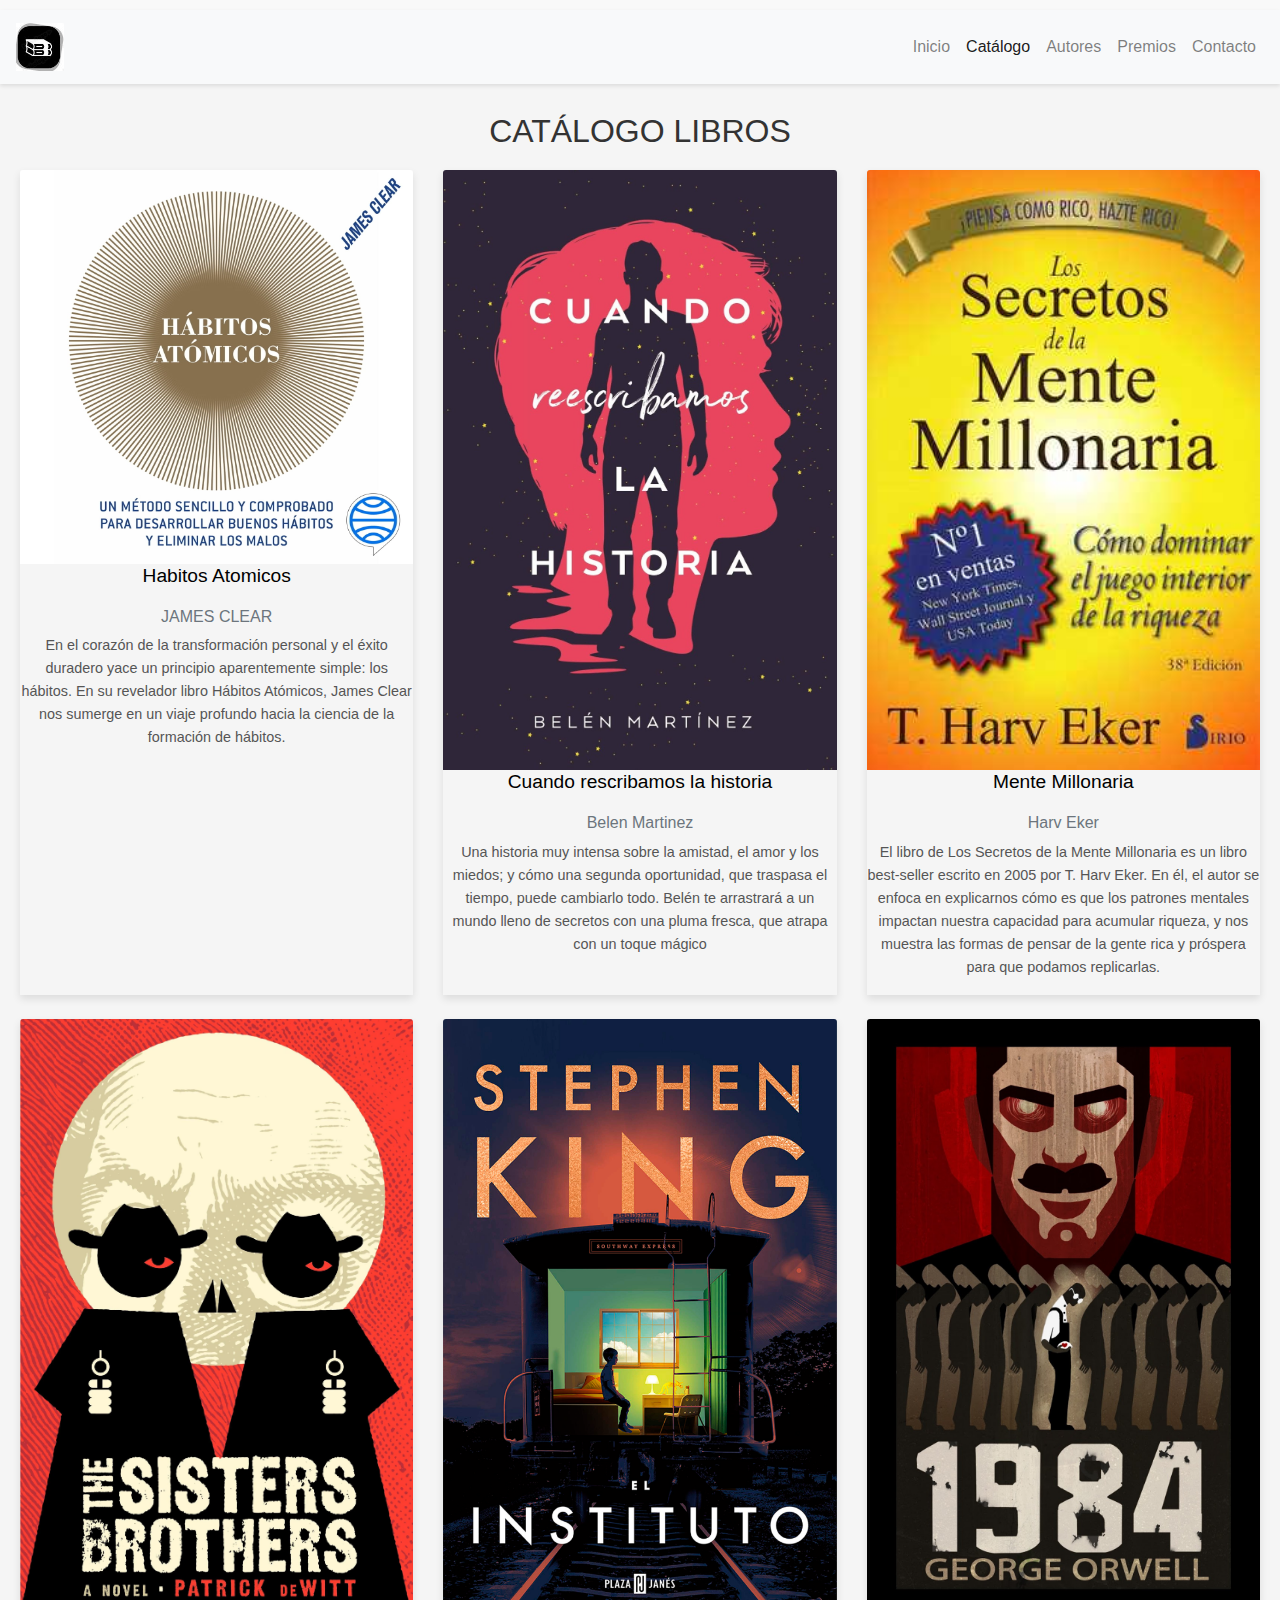
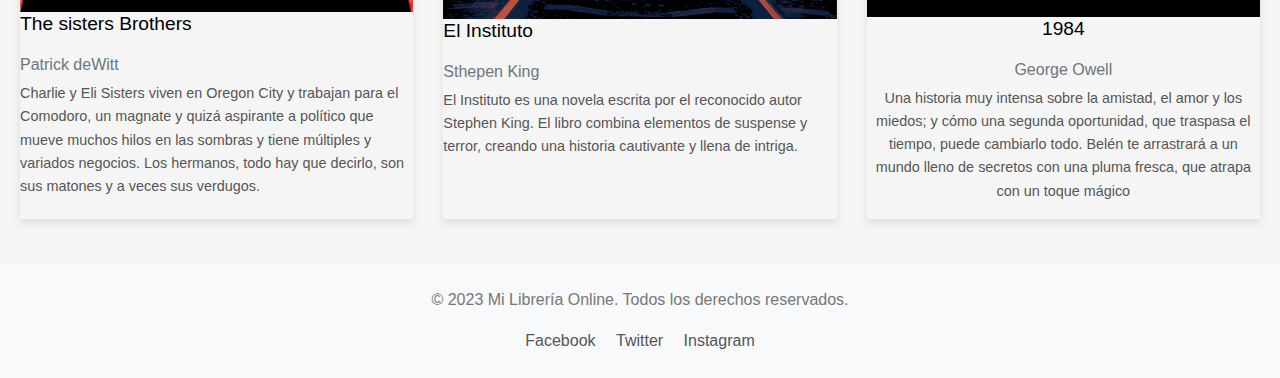
==== Catalogo.html @ bd684118 "Libreria-Sass" ====
<!DOCTYPE html>
<html lang="en">
<head>
    <meta charset="UTF-8">
    <meta name="viewport" content="width=device-width, initial-scale=1.0">
    <title>Catalogo Libros</title>
    <link href="https://maxcdn.bootstrapcdn.com/bootstrap/4.5.2/css/bootstrap.min.css" rel="stylesheet"> 
    <link rel="stylesheet" href="https://necolas.github.io/normalize.css/8.0.1/normalize.css">
    <link rel="stylesheet" href="./styles/styles.css">
</head>
<body>
    <header class="header">
        <nav class="navbar navbar-expand-lg navbar-light bg-light">  
            <a class="navbar-brand" href="index.html"><img src="./img/Captura.JPG" alt="" class="logo"></a>  
            <button class="navbar-toggler" type="button" data-toggle="collapse" data-target="#navbarNav" aria-controls="navbarNav" aria-expanded="false" aria-label="Toggle navigation">  
                <span class="navbar-toggler-icon"></span>  
            </button>  
            <div class="collapse navbar-collapse" id="navbarNav">  
                <ul class="navbar-nav ml-auto">
                    <li class="nav-item"><a class="nav-link" href="index.html">Inicio</a></li>  
                    <li class="nav-item active"><a class="nav-link" href="Catalogo.html">Catálogo</a></li>  
                    <li class="nav-item"><a class="nav-link" href="Autores.html">Autores</a></li>  
                    <li class="nav-item"><a class="nav-link" href="Premios.html">Premios</a></li>  
                    <li class="nav-item"><a class="nav-link" href="Contacto.html">Contacto</a></li>  
                </ul>  
            </div>  
        </nav>  
    </header>
    <main>
        <section class="catalogo">  
    <h2 class="text-center pt-2">CATÁLOGO LIBROS</h2>  
        <div class="row">  
            <div class="col-md-4 mb-4">
                <a href="pagina-de-detalles.html" class="card-link">
                    <div class="catalogo-card h-100">  
                        <img src="./img/habitos-atomicos-3.jpg" class="card-img-top" alt="Portada del libro Habitos Atomicos">  
                        <div class="catalogo-card-body">  
                            <h5 class="catalogo-card-title">Habitos Atomicos</h5>  
                            <h6 class="catalogo-card-subtitle mb-2 text-muted">JAMES CLEAR</h6>  
                            <p class="catalogo-card-text">En el corazón de la transformación personal y el éxito duradero yace un principio aparentemente simple: los hábitos. En su revelador libro Hábitos Atómicos, James Clear nos sumerge en un viaje profundo hacia la ciencia de la formación de hábitos.</p>  
                        </div>  
                    </div>
                    
                </a>        
                </div>
            <div class="col-md-4 mb-4">
                <a href="#" class="catalogo-card-link" target="_blank"> 
                    <div class="catalogo-card h-100">  
                        <img src="./img/Cuando reescribamos la historia.jpg" class="card-img-top" alt="Portada del libro Habitos Atomicos">  
                        <div class="catalogo-card-body">  
                            <h5 class="catalogo-card-title">Cuando rescribamos la historia</h5>  
                            <h6 class="catalogo-card-subtitle mb-2 text-muted">Belen Martinez</h6>  
                            <p class="catalogo-card-text">Una historia muy intensa sobre la amistad, el amor y los miedos; y cómo una segunda oportunidad, que traspasa el tiempo, puede cambiarlo todo. Belén te arrastrará a un mundo lleno de secretos con una pluma fresca, que atrapa con un toque mágico</p>  
                        </div>  
                    </div>
                </a>      
            </div> 
            <div class="col-md-4 mb-4">
                <a href="#" class="catalogo-card-link" target="_blank">  
                    <div class="catalogo-card h-100">  
                        <img src="./img/libro-los-secretos-de-la-mente-millonaria.jpg" class="card-img-top" alt="Portada del libro Habitos Atomicos">  
                        <div class="catalogo-card-body">  
                            <h5 class="catalogo-card-title">Mente Millonaria</h5>  
                            <h6 class="catalogo-card-subtitle mb-2 text-muted">Harv Eker</h6>  
                            <p class="catalogo-card-text">El libro de Los Secretos de la Mente Millonaria es un libro best-seller escrito en 2005 por T. Harv Eker. En él, el autor se enfoca en explicarnos cómo es que los patrones mentales impactan nuestra capacidad para acumular riqueza, y nos muestra las formas de pensar de la gente rica y próspera para que podamos replicarlas.</p>  
                        </div>  
                    </div>
                </a>  
            </div>
            </div>
        <div class="row">
            <div class="col-md-4 mb-4">
                <a href="#" class="catalogo-card-link" target="_blank">   
                    <div class="catalogo-card h-100">  
                        <img src="./img/30-asombrosas-portadas-de-libros-28.webp" class="card-img-top" alt="Portada del libro Habitos Atomicos">  
                        <div class="catagolo-card-body">  
                            <h5 class="catalogo-card-title">The sisters Brothers</h5>  
                            <h6 class="catalogo-card-subtitle mb-2 text-muted">Patrick deWitt</h6>  
                            <p class="catalogo-card-text">Charlie y Eli Sisters viven en Oregon City y trabajan para el Comodoro, un magnate y quizá aspirante a político que mueve muchos hilos en las sombras y tiene múltiples y variados negocios. Los hermanos, todo hay que decirlo, son sus matones y a veces sus verdugos.</p>  
                        </div>  
                    </div>
                </a>     
                </div>
            <div class="col-md-4 mb-4">  
                <div class="catalogo-card h-100"> 
                    <a href="#" class="catalogo-card-link" target="_blank">  
                        <img src="./img/ins-668x1024.png" class="card-img-top" alt="Portada del libro Habitos Atomicos">  
                        <div class="catagolo-card-body">  
                            <h5 class="catalogo-card-title">El Instituto</h5>  
                            <h6 class="catalogo-card-subtitle mb-2 text-muted">Sthepen King</h6>  
                            <p class="catalogo-card-text">El Instituto es una novela escrita por el reconocido autor Stephen King. El libro combina elementos de suspense y terror, creando una historia cautivante y llena de intriga.</p>  
                        </div>  
                    </div>
                </a>    
                </div> 
                <div class="col-md-4 mb-4">  
                    <div class="catalogo-card h-100">  
                        <img src="./img/1984_1.jpg" class="card-img-top" alt="Portada del libro Habitos Atomicos">  
                        <div class="catalogo-card-body">  
                            <h5 class="catalogo-card-title">1984</h5>  
                            <h6 class="catalogo-card-subtitle mb-2 text-muted">George Owell</h6>  
                            <p class="catalogo-card-text">Una historia muy intensa sobre la amistad, el amor y los miedos; y cómo una segunda oportunidad, que traspasa el tiempo, puede cambiarlo todo. Belén te arrastrará a un mundo lleno de secretos con una pluma fresca, que atrapa con un toque mágico</p>  
                        </div>  
                    </div>  
                </div>  
            </div>
        </section>
    </main>
    <footer class="bg-light py-4">  
        <div class="container text-center">  
            <p>&copy; 2023 Mi Librería Online. Todos los derechos reservados.</p>  
            <div>  
                <a href="#" class="mx-2">Facebook</a>  
                <a href="#" class="mx-2">Twitter</a>  
                <a href="#" class="mx-2">Instagram</a>  
            </div>  
        </div>  
    </footer>  
    <!-- Script Bootstrap -->
    <script src="https://code.jquery.com/jquery-3.5.1.slim.min.js"></script>  
    <script src="https://cdn.jsdelivr.net/npm/@popperjs/core@2/dist/umd/popper.min.js"></script>  
    <script src="https://stackpath.bootstrapcdn.com/bootstrap/4.5.2/js/bootstrap.min.js"></script>  
</body>
</html>
---- styles/styles.css ----
@charset "UTF-8";
body {
  font-family: "Arial", sans-serif;
  line-height: 1.6;
  color: #333;
  background-color: #f9f9f9;
  padding-top: 10px;
}
body a {
  color: #007bff;
  text-decoration: none;
}
body h1, body h2, body h3, body h4, body h5 {
  color: #333;
  margin-bottom: 20px;
}

footer {
  color: #777;
  background-color: #e9ecef;
  padding: 30px 0;
}
footer a {
  color: #555;
}
footer a:hover {
  color: #000;
}

.logo {
  width: 3rem;
  cursor: pointer;
}

.navbar {
  box-shadow: 0 2px 4px rgba(0, 0, 0, 0.1);
}

.navbar-brand {
  font-size: 1.5rem;
  font-weight: bold;
}

.carousel-item img {
  width: 100%;
  height: auto;
  max-height: 600px;
  object-fit: cover;
}
.carousel-item h5 {
  color: white;
}

.carousel-caption {
  background-color: rgba(0, 0, 0, 0.5);
  padding: 10px;
  border-radius: 8px;
}

.novedades h2 {
  font-size: 2.5rem;
  margin-bottom: 40px;
  color: #555;
}

article {
  margin-bottom: 30px;
  padding: 10px;
  background: #fff;
  border-radius: 10px;
  box-shadow: 0 1px 3px rgba(0, 0, 0, 0.1);
}
article img {
  max-height: 200px;
  width: 100%;
  object-fit: cover;
  border-radius: 10px;
}
article h3 {
  margin-top: 10px;
  font-size: 1.2rem;
  color: #444;
}

/* Cards catalogo */
/* estilos cartas */
.catalogo {
  padding: 20px;
  background-color: #f5f5f5;
}

.catalogo-card {
  border: none;
  box-shadow: 0 4px 8px rgba(0, 0, 0, 0.1);
  transition: transform 0.3s, box-shadow 0.3s;
}

.catalogo-card:hover {
  transform: translateY(-5px);
  box-shadow: 0 8px 16px rgba(0, 0, 0, 0.2);
}

.catalogo-card-title {
  font-size: 1.2em;
  color: #000;
}

.catalogo-card-subtitle {
  font-size: 1em;
  color: #666;
}

.catalogo-card-text {
  font-size: 0.9em;
  color: #555;
}

.catalogo-card-body {
  text-align: center;
}

.catalogo-card img {
  width: 100%;
  height: auto;
  max-height: 600px;
  object-fit: cover;
}

.catalogo-card-link {
  text-decoration: none;
}

.catalogo-card-link:hover {
  text-decoration: none;
}

.card-header {
  display: flex;
  justify-content: center;
}

.card {
  display: flex;
  box-shadow: 0 2px 4px rgba(0, 0, 0, 0.1);
}

.card img {
  width: 120px;
  height: 120px;
  object-fit: cover;
  border-radius: 100%;
  transition: transform 0.3s ease, box-shadow 0.3s ease;
  box-shadow: 0 4px 8px rgba(0, 0, 0, 0.1);
}

.card img:hover {
  transform: scale(1.05); /* Aumentar el tamaño en un 5% */
  box-shadow: 0 8px 16px rgba(0, 0, 0, 0.2); /* Aumentar sombra en hover */
}

.premio-section {
  background-color: #fafafa;
  padding: 40px;
  border-radius: 8px;
  box-shadow: 0 4px 8px rgba(0, 0, 0, 0.1);
}

.premio-section h2 {
  font-family: "Arial", sans-serif;
  font-weight: bold;
  margin-bottom: 20px;
}

.premio-list {
  display: flex;
  flex-direction: column;
  gap: 30px;
}

.premio-item {
  display: flex;
  justify-content: center;
  align-items: center;
  flex-direction: column;
  background-color: #ffffff;
  padding: 10px;
  border-radius: 8px;
  box-shadow: 0 2px 4px rgba(0, 0, 0, 0.05);
  transition: box-shadow 0.3s ease;
}

.premio-item:hover {
  box-shadow: 0 4px 8px rgba(0, 0, 0, 0.1);
}

.premio-year {
  font-size: 0.9rem;
  color: #555;
}

.premio-descripcion {
  margin-top: 10px;
  font-size: 1rem;
  color: #333;
}

/*# sourceMappingURL=styles.css.map */
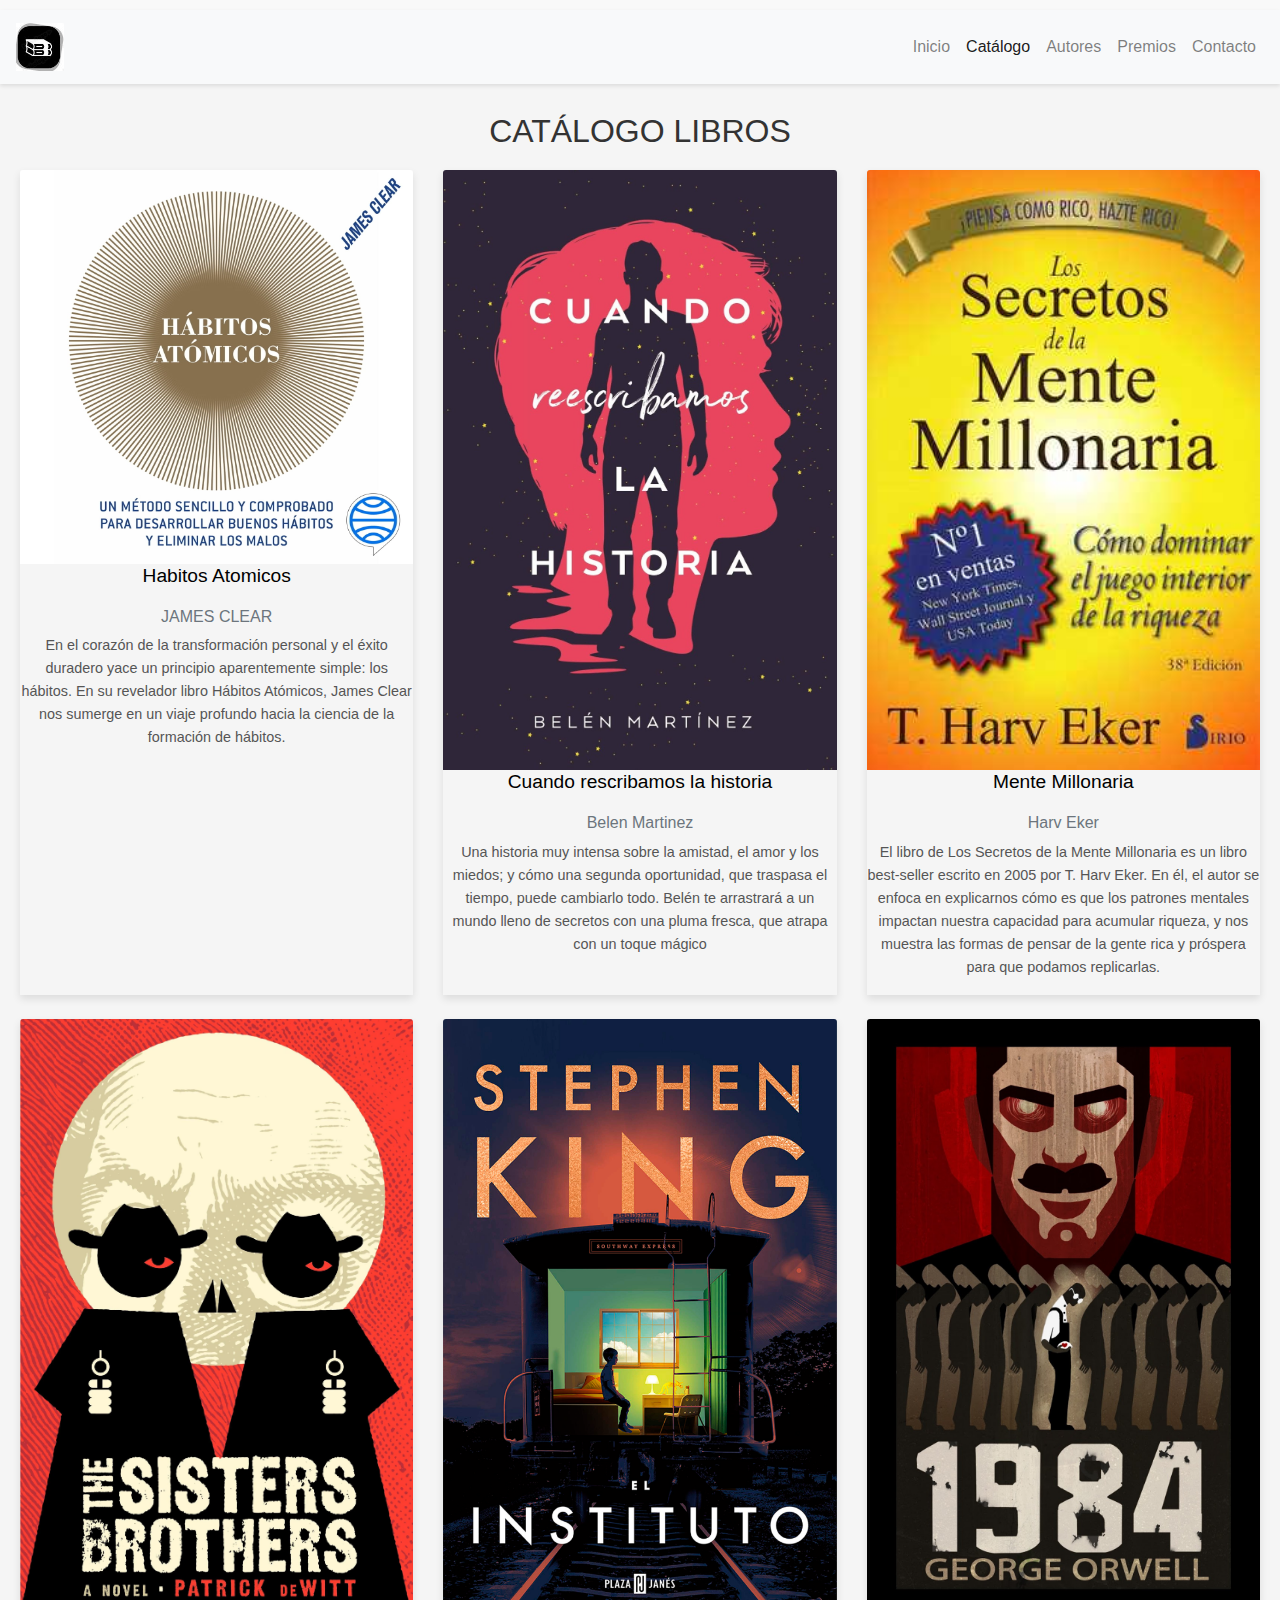
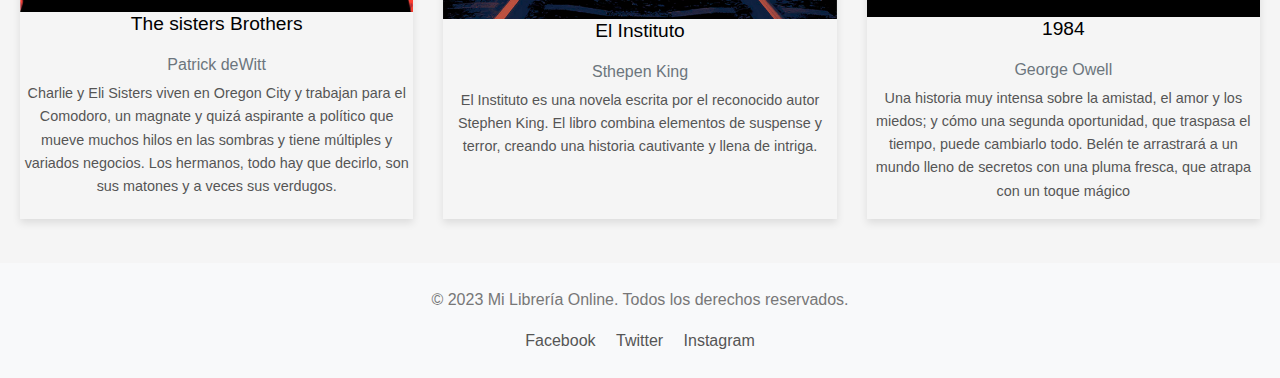
==== commit 0c0aea55: "Libreria Proyecto Final" ====
--- a/Catalogo.html
+++ b/Catalogo.html
@@ -73,7 +73,7 @@
                 <a href="#" class="catalogo-card-link" target="_blank">   
                     <div class="catalogo-card h-100">  
                         <img src="./img/30-asombrosas-portadas-de-libros-28.webp" class="card-img-top" alt="Portada del libro Habitos Atomicos">  
-                        <div class="catagolo-card-body">  
+                        <div class="catalogo-card-body">  
                             <h5 class="catalogo-card-title">The sisters Brothers</h5>  
                             <h6 class="catalogo-card-subtitle mb-2 text-muted">Patrick deWitt</h6>  
                             <p class="catalogo-card-text">Charlie y Eli Sisters viven en Oregon City y trabajan para el Comodoro, un magnate y quizá aspirante a político que mueve muchos hilos en las sombras y tiene múltiples y variados negocios. Los hermanos, todo hay que decirlo, son sus matones y a veces sus verdugos.</p>  
@@ -85,7 +85,7 @@
                 <div class="catalogo-card h-100"> 
                     <a href="#" class="catalogo-card-link" target="_blank">  
                         <img src="./img/ins-668x1024.png" class="card-img-top" alt="Portada del libro Habitos Atomicos">  
-                        <div class="catagolo-card-body">  
+                        <div class="catalogo-card-body">  
                             <h5 class="catalogo-card-title">El Instituto</h5>  
                             <h6 class="catalogo-card-subtitle mb-2 text-muted">Sthepen King</h6>  
                             <p class="catalogo-card-text">El Instituto es una novela escrita por el reconocido autor Stephen King. El libro combina elementos de suspense y terror, creando una historia cautivante y llena de intriga.</p>  
--- a/styles/styles.css
+++ b/styles/styles.css
@@ -154,8 +154,8 @@
 }
 
 .card img:hover {
-  transform: scale(1.05); /* Aumentar el tamaño en un 5% */
-  box-shadow: 0 8px 16px rgba(0, 0, 0, 0.2); /* Aumentar sombra en hover */
+  transform: scale(1.05); 
+  box-shadow: 0 8px 16px rgba(0, 0, 0, 0.2); 
 }
 
 .premio-section {
